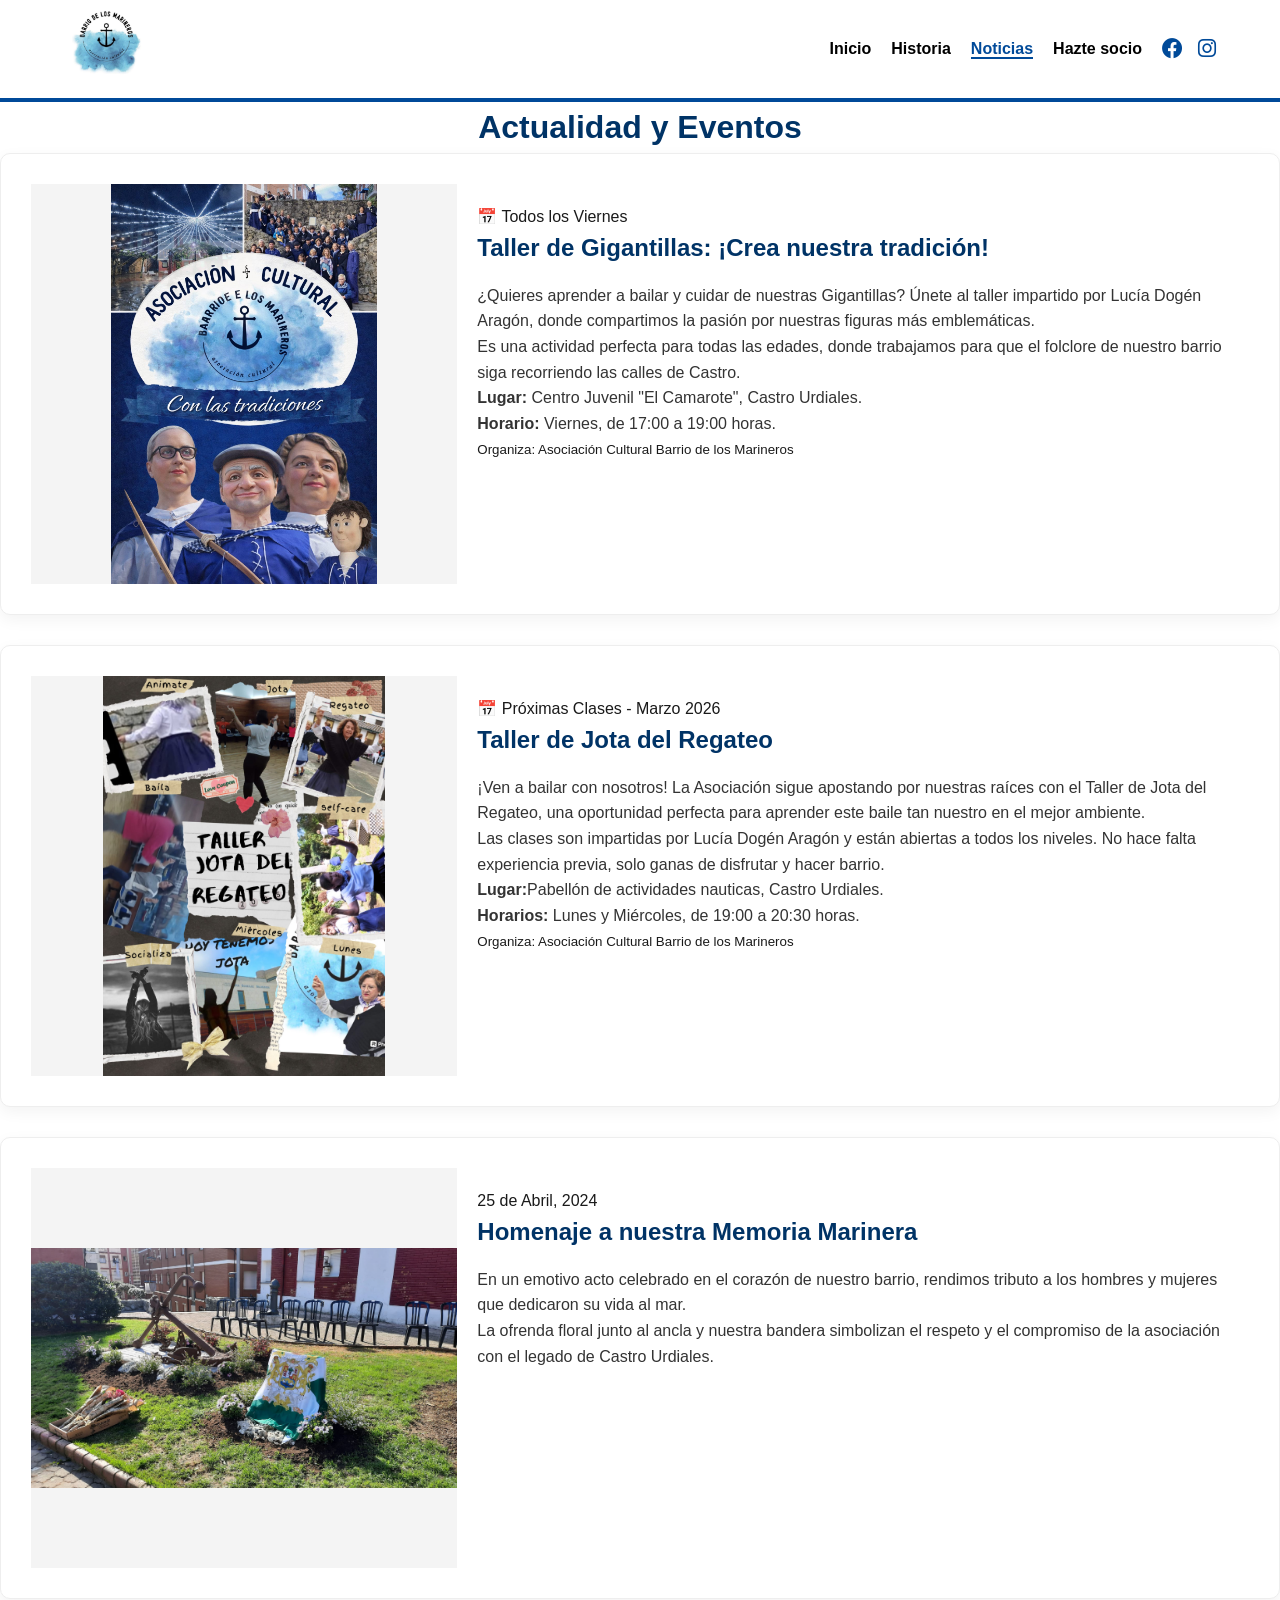
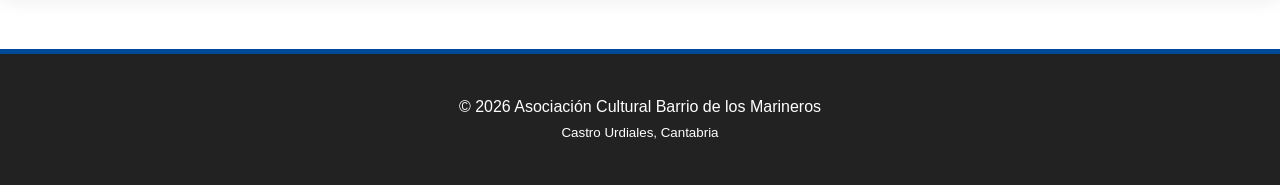
==== noticias.html @ f7a14de4 "subida inicial de la web" ====
<!DOCTYPE html>
<html lang="es">
<head>
    <meta charset="UTF-8">
    <meta name="viewport" content="width=device-width, initial-scale=1.0">
    <title>Noticias - Asociación Barrio de los Marineros</title>
    <link rel="stylesheet" href="styles.css">
    <link rel="stylesheet" href="https://cdnjs.cloudflare.com/ajax/libs/font-awesome/6.0.0/css/all.min.css">
</head>
<body class="pagina-noticias">

    <header>
        <div class="logo">
            <img src="img/logo.jpeg" alt="Logo Asociación">
        </div>
        <nav>
            <ul>
                <li><a href="index.html">Inicio</a></li>
                <li><a href="historia.html">Historia</a></li>
                <li><a href="noticias.html" class="active">Noticias</a></li>
                <li><a href="index.html#hazte-socio">Hazte socio</a></li>
                <li class="redes-header">
                    <a href="https://www.facebook.com/profile.php?id=100067075824329" target="_blank"><i class="fab fa-facebook"></i></a>
                    <a href="#" target="_blank"><i class="fab fa-instagram"></i></a>
                </li>
            </ul>
        </nav>
    </header>

    <main class="contenedor-principal">
        <h1 class="titulo-pagina">Actualidad y Eventos</h1>
        
        <article class="noticia-card">
            <div class="imagen-noticia">
            <img src="img/gigantillas.jpeg" alt="Taller de Gigantillas Asociación Barrio de los Marineros">
            </div>
            <div class="contenido-noticia">
            <span class="noticia-fecha">📅 Todos los Viernes</span>
            <h2>Taller de Gigantillas: ¡Crea nuestra tradición!</h2>
            <p>¿Quieres aprender a bailar y cuidar de nuestras Gigantillas? Únete al taller impartido por Lucía Dogén Aragón, donde compartimos la pasión por nuestras figuras más emblemáticas.</p>
            <p>Es una actividad perfecta para todas las edades, donde trabajamos para que el folclore de nuestro barrio siga recorriendo las calles de Castro.</p>
            <p><strong>Lugar:</strong> Centro Juvenil "El Camarote", Castro Urdiales.</p>
            <p><strong>Horario:</strong> Viernes, de 17:00 a 19:00 horas.</p>
            <div class="noticia-footer">
            <small>Organiza: Asociación Cultural Barrio de los Marineros</small>
            </div>
            </div>
        </article>

        <article class="noticia-card">
                <div class="imagen-noticia">
                <img src="img/jota.jpg" alt="Cartel del Taller de Jota del Regateo">
                </div>
                <div class="contenido-noticia">
                <span class="noticia-fecha">📅 Próximas Clases - Marzo 2026</span>
                <h2>Taller de Jota del Regateo</h2>
                <p>¡Ven a bailar con nosotros! La Asociación sigue apostando por nuestras raíces con el Taller de Jota del Regateo, una oportunidad perfecta para aprender este baile tan nuestro en el mejor ambiente.</p>
                <p>Las clases son impartidas por Lucía Dogén Aragón y están abiertas a todos los niveles. No hace falta experiencia previa, solo ganas de disfrutar y hacer barrio.</p>
                <p><strong>Lugar:</strong>Pabellón de actividades nauticas, Castro Urdiales.</p>
                <p><strong>Horarios:</strong> Lunes y Miércoles, de 19:00 a 20:30 horas.</p>
                <div class="noticia-footer">
                <small>Organiza: Asociación Cultural Barrio de los Marineros</small>
                </div>
                </div>
        </article>

        <section class="listado-noticias">
            <article class="noticia-card">
                <div class="imagen-noticia">
                <img src="img/homenaje.jpg" alt="Homenaje a los marineros">
                </div>
                <div class="contenido-noticia">
                <span class="noticia-fecha">25 de Abril, 2024</span>
                <h2>Homenaje a nuestra Memoria Marinera</h2>
                <p>En un emotivo acto celebrado en el corazón de nuestro barrio, rendimos tributo a los hombres y mujeres que dedicaron su vida al mar.</p>
                <p>La ofrenda floral junto al ancla y nuestra bandera simbolizan el respeto y el compromiso de la asociación con el legado de Castro Urdiales.</p>
                </div>
                </article>

            

                <!--<article class="noticia-card">
                <div class="noticia-cuerpo">
                    <span class="noticia-fecha">📅 1 de Marzo, 2026</span>
                    <h2>Nueva remesa de Lotería de Navidad</h2>
                    <p>Ya podéis pasar por la sede a recoger vuestras participaciones. Este año el número es el 00000. ¡No te quedes sin la tuya!</p>
                </div>
            </article>
        </section>-->
    </main>

    <footer>
        <div class="footer-contenido">
            <p>&copy; 2026 Asociación Cultural Barrio de los Marineros</p>
            <p><small>Castro Urdiales, Cantabria</small></p>
        </div>
    </footer>

</body>
</html>
---- styles.css ----
/* =======================================================
   ESTILOS PARA LA WEB DE LA ASOCIACIÓN (MF0952_2)
   Barrio de los Marineros - Actualizado
   ======================================================= */

/* RESET Y GENERAL */
* { margin: 0; padding: 0; box-sizing: border-box; }
body { font-family: 'Segoe UI', Arial, sans-serif; line-height: 1.6; color: #1a1a1a; background-color: #ffffff; scroll-behavior: smooth; }

/* HEADER */
header { display: flex; justify-content: space-between; align-items: center; padding: 10px 5%; border-bottom: 4px solid #004a99; position: sticky; top: 0; background: white; z-index: 1000; }
.logo img { height: 70px; }
nav ul { list-style: none; display: flex; align-items: center; }
nav ul li { margin-left: 20px; }
nav ul li a { text-decoration: none; color: #000; font-weight: bold; transition: 0.3s; }
nav ul li a:hover { color: #004a99; }

/* Iconos redes en header */
.redes-header { margin-left: 20px; display: flex; gap: 15px; }
.redes-header a { font-size: 1.3rem; color: #004a99; transition: 0.3s; }
.redes-header a:hover { transform: translateY(-2px); color: #003366; }

/* HERO */
.hero { text-align: center; padding: 100px 20px; background: linear-gradient(180deg, #ffffff 0%, #cce5ff 100%); }
.hero h1 { font-size: 2.5rem; color: #003366; margin-bottom: 15px; }
.btn-principal { display: inline-block; margin-top: 25px; padding: 15px 35px; background-color: #004a99; color: white; text-decoration: none; font-weight: bold; border-radius: 50px; box-shadow: 0 4px 15px rgba(0,74,153,0.3); transition: 0.3s; }
.btn-principal:hover { transform: translateY(-3px); background-color: #003366; }

/* PROYECTOS (Ajustado para el barco vertical) */
.proyectos { padding: 60px 5%; background-color: #fcfcfc; }
.titulo-seccion { text-align: center; color: #003366; font-size: 2.2rem; margin-bottom: 40px; }
.contenedor-proyectos { display: grid; grid-template-columns: repeat(auto-fit, minmax(300px, 1fr)); gap: 30px; max-width: 1200px; margin: 0 auto; }
.proyecto-card { background: white; border-radius: 15px; overflow: hidden; box-shadow: 0 5px 15px rgba(0,0,0,0.1); border: 1px solid #eee; }
.proyecto-img { width: 100%; height: 450px; background-color: #f9f9f9; display: flex; justify-content: center; align-items: center; overflow: hidden; }
.proyecto-img img { height: 100%; width: auto; object-fit: contain; padding: 15px; }
.proyecto-info { padding: 20px; }
.proyecto-info h3 { color: #004a99; margin-bottom: 10px; }
.etiqueta { display: inline-block; padding: 5px 12px; background: #e0f2ff; color: #004a99; border-radius: 5px; font-size: 0.8rem; font-weight: bold; }

/* LOTERÍA */
.loteria { max-width: 800px; margin: 40px auto; padding: 30px; background-color: #f0f7ff; text-align: center; border: 2px dashed #004a99; border-radius: 15px; }
.info-loteria { background: white; padding: 15px; display: inline-block; border-radius: 10px; margin-top: 15px; box-shadow: 0 4px 6px rgba(0,0,0,0.05); }

/* HAZTE SOCIO */
.seccion-socio { padding: 80px 20px; text-align: center; }
.pasos-socio { display: flex; justify-content: center; gap: 40px; margin: 30px 0; }
.paso i { color: #004a99; font-size: 2rem; margin-bottom: 10px; }
.btn-secundario { display: inline-block; padding: 12px 25px; border: 2px solid #004a99; color: #004a99; text-decoration: none; font-weight: bold; border-radius: 5px; transition: 0.3s; }
.btn-secundario:hover { background-color: #004a99; color: white; }

/* FOOTER */
footer { background-color: #222; color: white; padding: 40px 20px; text-align: center; margin-top: 50px; border-top: 5px solid #004a99; }
.redes-footer { display: flex; justify-content: center; gap: 30px; margin: 20px 0; }
.redes-footer a { color: white; text-decoration: none; font-size: 0.9rem; display: flex; align-items: center; gap: 8px; }

/* BOTONERA FLOTANTE */
.contacto-flotante { position: fixed; bottom: 20px; right: 20px; display: flex; flex-direction: column; gap: 12px; z-index: 9999; }
.btn-circular { width: 60px; height: 60px; border-radius: 50%; display: flex; justify-content: center; align-items: center; color: white; font-size: 24px; text-decoration: none; box-shadow: 0 4px 12px rgba(0,0,0,0.3); transition: 0.3s; }
.btn-circular:hover { transform: scale(1.1); }
.btn-llamada { background-color: #004a99; }
.btn-whatsapp { background-color: #25d366; }

/* RESPONSIVE */
@media (max-width: 600px) {
    header { flex-direction: column; padding: 20px; }
    nav ul { margin-top: 15px; flex-wrap: wrap; justify-content: center; }
    .hero h1 { font-size: 1.8rem; }
    .proyecto-img { height: 350px; }
    .pasos-socio { flex-direction: column; gap: 20px; }
    .btn-circular { width: 50px; height: 50px; font-size: 20px; }
}
/* ESTILOS ESPECÍFICOS PÁGINA NOTICIAS */
.titulo-pagina{
    color:#003366 ;
    text-align: center;
}
.seccion-noticias {
    padding: 60px 5%;
    max-width: 900px;
    margin: 0 auto;
}

.contenedor-noticias {
    display: grid;
    gap: 30px;
}

.noticia-card {
    background: #ffffff;
    border: 1px solid #eee;
    border-radius: 15px;
    padding: 30px;
    box-shadow: 0 5px 15px rgba(0,0,0,0.05);
    transition: 0.3s;
}

.noticia-card:hover {
    box-shadow: 0 8px 25px rgba(0,0,0,0.1);
}

.fecha-noticia {
    color: #004a99;
    font-weight: bold;
    font-size: 0.9rem;
    display: block;
    margin-bottom: 10px;
}

.noticia-card h2 {
    color: #003366;
    margin-bottom: 15px;
}

.noticia-card p {
    color: #333;
}
/**.noticia-cuerpo img {
width: 100%;
height: 300px;
object-fit: cover;
border-radius: 10px;
margin-bottom: 20px;
}**/
.noticia-card {
display: flex;
flex-direction: row;
background: white;
margin-bottom: 30px;
border: 1px solid #eee;
border-radius: 10px;
overflow: hidden;
}

.imagen-noticia {
flex: 0 0 35%;
background: #f4f4f4;
}

.imagen-noticia img {
width: 100%;
height: 400px;
object-fit: contain;
display: block;
}

.contenido-noticia {
flex: 1;
padding: 20px;
}

/* Ajuste para el enlace activo en el nav */
nav ul li a.active {
    color: #004a99;
    border-bottom: 2px solid #004a99;
}
/* =======================================================
   ESTILOS PARA HISTORIA
   ======================================================= */

.contenedor-historia {
    padding: 60px 5%;
    max-width: 1100px;
    margin: 0 auto;
}

.bloque-historia {
    display: flex;
    align-items: center;
    gap: 50px;
    margin-bottom: 80px;
}

.bloque-historia.inverso {
    flex-direction: row-reverse;
}

.texto-historia {
    flex: 1;
}

.texto-historia h2 {
    color: #004a99;
    font-size: 1.8rem;
    margin-bottom: 20px;
    border-bottom: 2px solid #cce5ff;
    display: inline-block;
}

.texto-historia p {
    margin-bottom: 15px;
    text-align: justify;
}

.imagen-historia {
    flex: 1;
    border-radius: 15px;
    overflow: hidden;
    box-shadow: 0 10px 20px rgba(0,0,0,0.1);
}

.imagen-historia img {
    width: 100%;
    height: auto;
    display: block;
    filter: grayscale(30%); /* Toque nostálgico */
    transition: 0.5s;
}

.imagen-historia img:hover {
    filter: grayscale(0%);
    transform: scale(1.05);
}

/* Responsive para historia */
@media (max-width: 768px) {
    .bloque-historia, .bloque-historia.inverso {
        flex-direction: column;
        gap: 20px;
    }
}
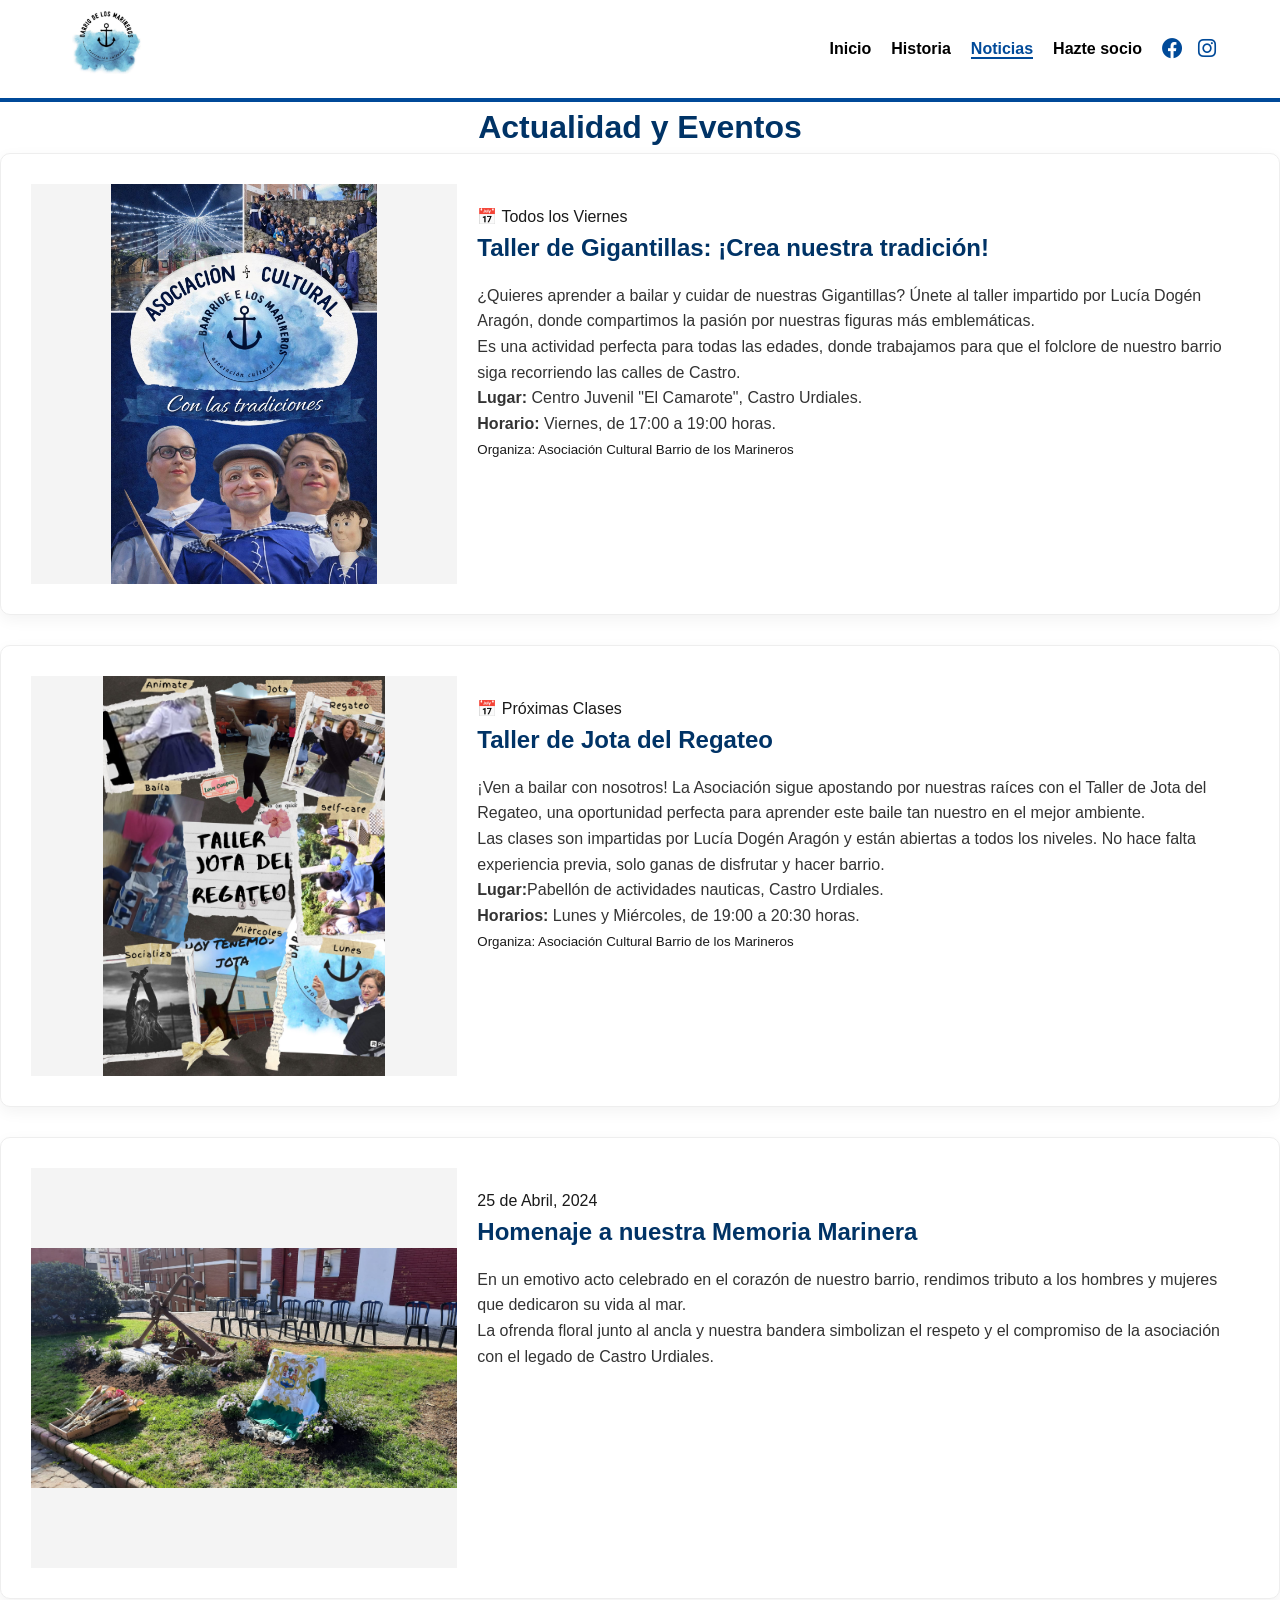
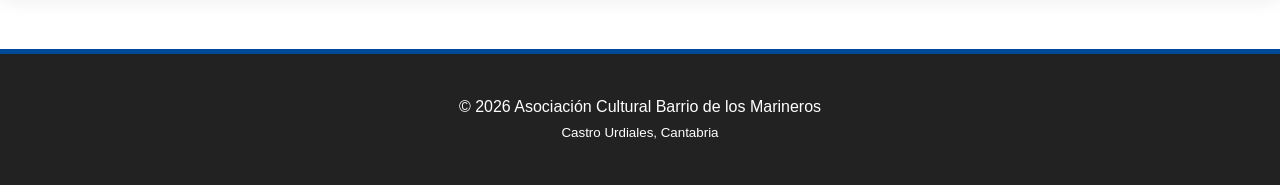
==== commit a01d1e77: "Fix HTML encoding issues in noticias.html" ====
--- a/noticias.html
+++ b/noticias.html
@@ -52,7 +52,7 @@
                 <img src="img/jota.jpg" alt="Cartel del Taller de Jota del Regateo">
                 </div>
                 <div class="contenido-noticia">
-                <span class="noticia-fecha">📅 Próximas Clases - Marzo 2026</span>
+                <span class="noticia-fecha">📅 Próximas Clases</span>
                 <h2>Taller de Jota del Regateo</h2>
                 <p>¡Ven a bailar con nosotros! La Asociación sigue apostando por nuestras raíces con el Taller de Jota del Regateo, una oportunidad perfecta para aprender este baile tan nuestro en el mejor ambiente.</p>
                 <p>Las clases son impartidas por Lucía Dogén Aragón y están abiertas a todos los niveles. No hace falta experiencia previa, solo ganas de disfrutar y hacer barrio.</p>
@@ -97,4 +97,4 @@
     </footer>
 
 </body>
-</html>+</html>
